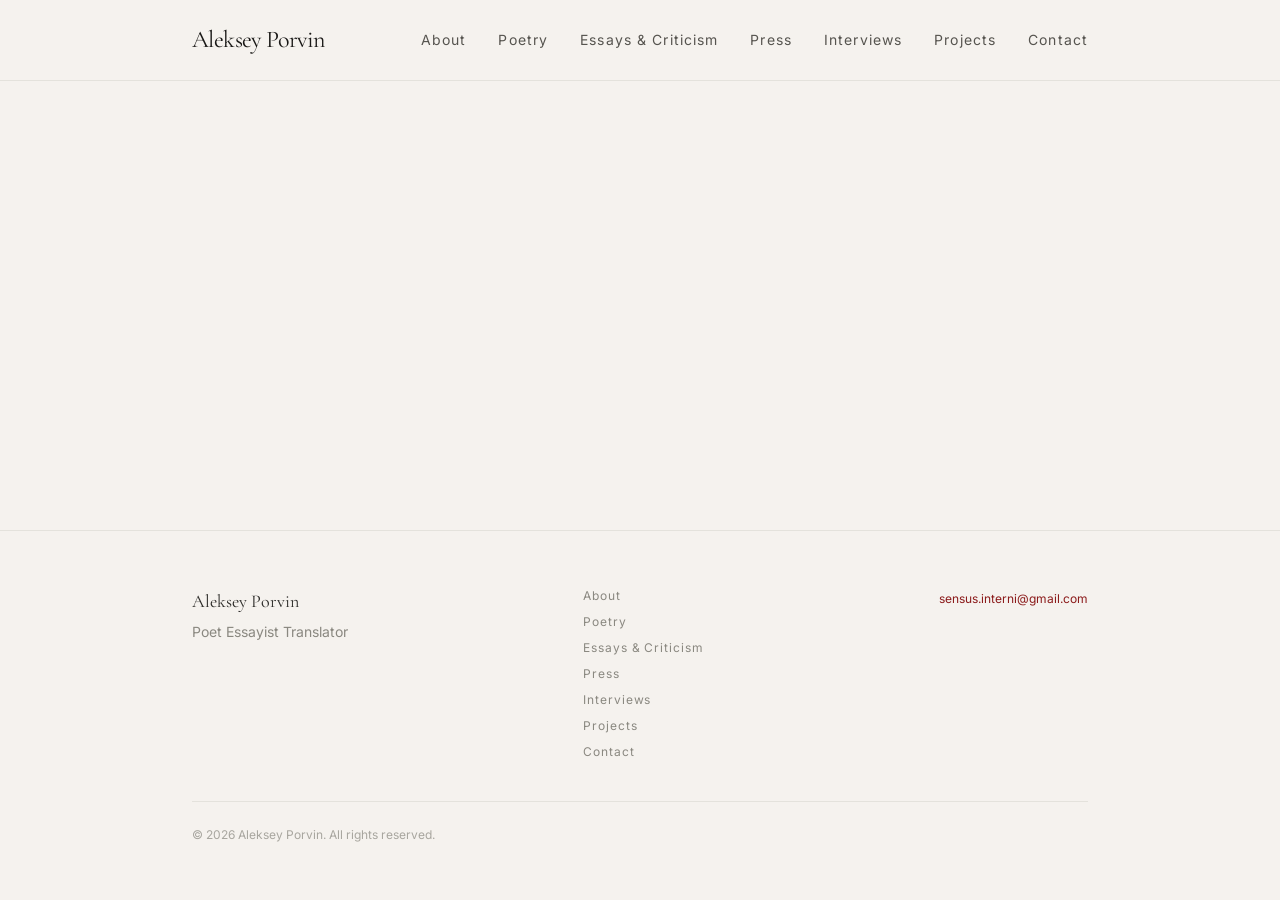
==== index.html @ f981fa95 "Restore Anna Glazova review on Press Co-authored-by: Cursor <cursoragent@cursor.com>" ====
<!doctype html>
<html lang="en">
  <head>
    <meta charset="UTF-8" />
    <link rel="icon" type="image/svg+xml" href="/vite.svg" />
    <meta name="viewport" content="width=device-width, initial-scale=1.0" />
    <title>Aleksey Porvin — Poet, Essayist &amp; Editor</title>
    <meta
      name="description"
      content="Aleksey Porvin is a Russian poet, essayist, literary critic, and translator. Editor-in-Chief of The Rang Yan Review."
    />
    <meta name="author" content="Aleksey Porvin" />
    <meta name="robots" content="index, follow" />
    <link rel="canonical" href="https://alekseyporvin.org/" />
    <meta property="og:title" content="Aleksey Porvin — Poet, Essayist &amp; Editor" />
    <meta
      property="og:description"
      content="Russian poet, essayist, literary critic, and translator. Editor-in-Chief of The Rang Yan Review."
    />
    <meta property="og:type" content="website" />
    <meta property="og:url" content="https://alekseyporvin.org/" />
    <meta property="og:site_name" content="Aleksey Porvin" />
    <meta property="og:locale" content="en_US" />
    <meta property="og:image" content="https://alekseyporvin.org/%D1%84%D0%BE%D1%82%D0%BE2.jpg" />
    <meta name="twitter:card" content="summary_large_image" />
    <meta name="twitter:title" content="Aleksey Porvin — Poet, Essayist &amp; Editor" />
    <meta
      name="twitter:description"
      content="Russian poet, essayist, literary critic, and translator. Editor-in-Chief of The Rang Yan Review."
    />
    <meta name="twitter:image" content="https://alekseyporvin.org/%D1%84%D0%BE%D1%82%D0%BE2.jpg" />
    <link rel="preconnect" href="https://fonts.googleapis.com" />
    <link rel="preconnect" href="https://fonts.gstatic.com" crossorigin />
    <link href="https://fonts.googleapis.com/css2?family=Cormorant+Garamond:ital,wght@0,300;0,400;0,500;0,600;1,300;1,400;1,500&family=Inter:wght@300;400;500&family=Merriweather:ital,wght@0,300;0,400;1,300;1,400&family=Playfair+Display:ital,wght@0,400;0,500;0,600;0,700;1,400;1,500&display=swap" rel="stylesheet" />
    <script type="module" crossorigin src="/assets/index-B0nx2NtT.js"></script>
    <link rel="stylesheet" crossorigin href="/assets/index-C2GXWR2J.css">
  </head>
  <body>
    <div id="root"></div>
  </body>
</html>
---- assets/index-C2GXWR2J.css ----
*,:before,:after{--tw-border-spacing-x: 0;--tw-border-spacing-y: 0;--tw-translate-x: 0;--tw-translate-y: 0;--tw-rotate: 0;--tw-skew-x: 0;--tw-skew-y: 0;--tw-scale-x: 1;--tw-scale-y: 1;--tw-pan-x: ;--tw-pan-y: ;--tw-pinch-zoom: ;--tw-scroll-snap-strictness: proximity;--tw-gradient-from-position: ;--tw-gradient-via-position: ;--tw-gradient-to-position: ;--tw-ordinal: ;--tw-slashed-zero: ;--tw-numeric-figure: ;--tw-numeric-spacing: ;--tw-numeric-fraction: ;--tw-ring-inset: ;--tw-ring-offset-width: 0px;--tw-ring-offset-color: #fff;--tw-ring-color: rgb(59 130 246 / .5);--tw-ring-offset-shadow: 0 0 #0000;--tw-ring-shadow: 0 0 #0000;--tw-shadow: 0 0 #0000;--tw-shadow-colored: 0 0 #0000;--tw-blur: ;--tw-brightness: ;--tw-contrast: ;--tw-grayscale: ;--tw-hue-rotate: ;--tw-invert: ;--tw-saturate: ;--tw-sepia: ;--tw-drop-shadow: ;--tw-backdrop-blur: ;--tw-backdrop-brightness: ;--tw-backdrop-contrast: ;--tw-backdrop-grayscale: ;--tw-backdrop-hue-rotate: ;--tw-backdrop-invert: ;--tw-backdrop-opacity: ;--tw-backdrop-saturate: ;--tw-backdrop-sepia: ;--tw-contain-size: ;--tw-contain-layout: ;--tw-contain-paint: ;--tw-contain-style: }::backdrop{--tw-border-spacing-x: 0;--tw-border-spacing-y: 0;--tw-translate-x: 0;--tw-translate-y: 0;--tw-rotate: 0;--tw-skew-x: 0;--tw-skew-y: 0;--tw-scale-x: 1;--tw-scale-y: 1;--tw-pan-x: ;--tw-pan-y: ;--tw-pinch-zoom: ;--tw-scroll-snap-strictness: proximity;--tw-gradient-from-position: ;--tw-gradient-via-position: ;--tw-gradient-to-position: ;--tw-ordinal: ;--tw-slashed-zero: ;--tw-numeric-figure: ;--tw-numeric-spacing: ;--tw-numeric-fraction: ;--tw-ring-inset: ;--tw-ring-offset-width: 0px;--tw-ring-offset-color: #fff;--tw-ring-color: rgb(59 130 246 / .5);--tw-ring-offset-shadow: 0 0 #0000;--tw-ring-shadow: 0 0 #0000;--tw-shadow: 0 0 #0000;--tw-shadow-colored: 0 0 #0000;--tw-blur: ;--tw-brightness: ;--tw-contrast: ;--tw-grayscale: ;--tw-hue-rotate: ;--tw-invert: ;--tw-saturate: ;--tw-sepia: ;--tw-drop-shadow: ;--tw-backdrop-blur: ;--tw-backdrop-brightness: ;--tw-backdrop-contrast: ;--tw-backdrop-grayscale: ;--tw-backdrop-hue-rotate: ;--tw-backdrop-invert: ;--tw-backdrop-opacity: ;--tw-backdrop-saturate: ;--tw-backdrop-sepia: ;--tw-contain-size: ;--tw-contain-layout: ;--tw-contain-paint: ;--tw-contain-style: }*,:before,:after{box-sizing:border-box;border-width:0;border-style:solid;border-color:#e5e7eb}:before,:after{--tw-content: ""}html,:host{line-height:1.5;-webkit-text-size-adjust:100%;-moz-tab-size:4;-o-tab-size:4;tab-size:4;font-family:Inter,system-ui,sans-serif;font-feature-settings:normal;font-variation-settings:normal;-webkit-tap-highlight-color:transparent}body{margin:0;line-height:inherit}hr{height:0;color:inherit;border-top-width:1px}abbr:where([title]){-webkit-text-decoration:underline dotted;text-decoration:underline dotted}h1,h2,h3,h4,h5,h6{font-size:inherit;font-weight:inherit}a{color:inherit;text-decoration:inherit}b,strong{font-weight:bolder}code,kbd,samp,pre{font-family:ui-monospace,SFMono-Regular,Menlo,Monaco,Consolas,Liberation Mono,Courier New,monospace;font-feature-settings:normal;font-variation-settings:normal;font-size:1em}small{font-size:80%}sub,sup{font-size:75%;line-height:0;position:relative;vertical-align:baseline}sub{bottom:-.25em}sup{top:-.5em}table{text-indent:0;border-color:inherit;border-collapse:collapse}button,input,optgroup,select,textarea{font-family:inherit;font-feature-settings:inherit;font-variation-settings:inherit;font-size:100%;font-weight:inherit;line-height:inherit;letter-spacing:inherit;color:inherit;margin:0;padding:0}button,select{text-transform:none}button,input:where([type=button]),input:where([type=reset]),input:where([type=submit]){-webkit-appearance:button;background-color:transparent;background-image:none}:-moz-focusring{outline:auto}:-moz-ui-invalid{box-shadow:none}progress{vertical-align:baseline}::-webkit-inner-spin-button,::-webkit-outer-spin-button{height:auto}[type=search]{-webkit-appearance:textfield;outline-offset:-2px}::-webkit-search-decoration{-webkit-appearance:none}::-webkit-file-upload-button{-webkit-appearance:button;font:inherit}summary{display:list-item}blockquote,dl,dd,h1,h2,h3,h4,h5,h6,hr,figure,p,pre{margin:0}fieldset{margin:0;padding:0}legend{padding:0}ol,ul,menu{list-style:none;margin:0;padding:0}dialog{padding:0}textarea{resize:vertical}input::-moz-placeholder,textarea::-moz-placeholder{opacity:1;color:#9ca3af}input::placeholder,textarea::placeholder{opacity:1;color:#9ca3af}button,[role=button]{cursor:pointer}:disabled{cursor:default}img,svg,video,canvas,audio,iframe,embed,object{display:block;vertical-align:middle}img,video{max-width:100%;height:auto}[hidden]:where(:not([hidden=until-found])){display:none}html{scroll-behavior:smooth}body{--tw-bg-opacity: 1;background-color:rgb(245 242 238 / var(--tw-bg-opacity, 1));font-family:Inter,system-ui,sans-serif;--tw-text-opacity: 1;color:rgb(26 25 23 / var(--tw-text-opacity, 1));-webkit-font-smoothing:antialiased;-moz-osx-font-smoothing:grayscale}h1,h2,h3,h4{font-family:Cormorant Garamond,Georgia,serif}.page-container{margin-left:auto;margin-right:auto;max-width:64rem;padding-left:1.5rem;padding-right:1.5rem}@media (min-width: 768px){.page-container{padding-left:3rem;padding-right:3rem}}@media (min-width: 1024px){.page-container{padding-left:4rem;padding-right:4rem}}.prose-body{font-family:Cormorant Garamond,Georgia,serif;font-size:1.125rem;line-height:1.625;--tw-text-opacity: 1;color:rgb(44 43 40 / var(--tw-text-opacity, 1))}.section-label{font-family:Inter,system-ui,sans-serif;font-size:.75rem;line-height:1.5;font-weight:500;text-transform:uppercase;letter-spacing:.15em;--tw-text-opacity: 1;color:rgb(138 136 128 / var(--tw-text-opacity, 1))}.poem-text{font-family:Cormorant Garamond,Georgia,serif;font-size:1.25rem;--tw-text-opacity: 1;color:rgb(26 25 23 / var(--tw-text-opacity, 1));line-height:1.9;white-space:pre-wrap}.poem-translation{font-family:Cormorant Garamond,Georgia,serif;font-size:1.125rem;font-style:italic;--tw-text-opacity: 1;color:rgb(86 84 79 / var(--tw-text-opacity, 1));line-height:1.9;white-space:pre-wrap}.link-accent{--tw-text-opacity: 1;color:rgb(139 26 26 / var(--tw-text-opacity, 1));transition-property:color,background-color,border-color,text-decoration-color,fill,stroke;transition-timing-function:cubic-bezier(.4,0,.2,1);transition-duration:.2s}.link-accent:hover{--tw-text-opacity: 1;color:rgb(165 32 32 / var(--tw-text-opacity, 1))}.nav-link{font-family:Inter,system-ui,sans-serif;font-size:.875rem;line-height:1.6;letter-spacing:.08em;--tw-text-opacity: 1;color:rgb(86 84 79 / var(--tw-text-opacity, 1));transition-property:color,background-color,border-color,text-decoration-color,fill,stroke;transition-timing-function:cubic-bezier(.4,0,.2,1);transition-duration:.2s}.nav-link:hover{--tw-text-opacity: 1;color:rgb(26 25 23 / var(--tw-text-opacity, 1))}.divider{border-top-width:1px;--tw-border-opacity: 1;border-color:rgb(228 226 220 / var(--tw-border-opacity, 1))}.home-hero{position:relative;overflow:hidden}.home-hero-inner{margin-left:auto;margin-right:auto;max-width:80rem;padding:4rem 1.5rem}@media (min-width: 768px){.home-hero-inner{padding:6rem 3rem}}@media (min-width: 1024px){.home-hero-inner{padding:7rem 4rem}}.home-hero-grid{display:grid;grid-template-columns:repeat(1,minmax(0,1fr));align-items:center;gap:3rem}@media (min-width: 1024px){.home-hero-grid{grid-template-columns:repeat(2,minmax(0,1fr));gap:4rem}}@media (min-width: 1280px){.home-hero-grid{gap:5rem}}.home-photo-frame{position:relative}.home-photo-frame{animation:fade-up .9s ease-out both}.home-photo-frame:before{content:"";pointer-events:none;position:absolute;top:-.75rem;right:-.75rem;bottom:-.75rem;left:-.75rem;border-radius:.125rem;border-width:1px;border-color:#b45f4b33}@media (min-width: 768px){.home-photo-frame:before{top:-1rem;right:-1rem;bottom:-1rem;left:-1rem}}.home-photo{aspect-ratio:4/5;width:100%;border-radius:.125rem;-o-object-fit:cover;object-fit:cover;--tw-shadow: 0 25px 50px -12px rgb(0 0 0 / .25);--tw-shadow-colored: 0 25px 50px -12px var(--tw-shadow-color);box-shadow:var(--tw-ring-offset-shadow, 0 0 #0000),var(--tw-ring-shadow, 0 0 #0000),var(--tw-shadow);filter:grayscale(85%) sepia(18%) contrast(1.05);box-shadow:0 28px 60px #1a191724}.home-intro{animation:fade-up .9s ease-out both;animation-delay:.15s}.home-name{margin-bottom:1rem;font-family:Playfair Display,Georgia,serif;font-size:3rem;font-weight:500;line-height:1.05;letter-spacing:-.025em;--tw-text-opacity: 1;color:rgb(26 25 23 / var(--tw-text-opacity, 1))}@media (min-width: 768px){.home-name{font-size:3.75rem;line-height:1.05}}@media (min-width: 1024px){.home-name{font-size:4.5rem;line-height:1}}.home-bio p{margin-bottom:1.75rem;font-family:Merriweather,Georgia,serif;font-size:1rem;line-height:1.85;--tw-text-opacity: 1;color:rgb(62 61 57 / var(--tw-text-opacity, 1))}.home-bio p:last-child{margin-bottom:0}@media (min-width: 768px){.home-bio p{font-size:1.125rem;line-height:1.65}}.home-cta{margin-bottom:3rem;display:flex;flex-wrap:wrap;gap:1rem}.home-cta-primary{display:inline-flex;align-items:center;gap:.5rem;--tw-bg-opacity: 1;background-color:rgb(180 95 75 / var(--tw-bg-opacity, 1));padding:.75rem 1.5rem;font-family:Inter,system-ui,sans-serif;font-size:.75rem;line-height:1.5;text-transform:uppercase;letter-spacing:.15em;--tw-text-opacity: 1;color:rgb(255 255 255 / var(--tw-text-opacity, 1));transition-property:color,background-color,border-color,text-decoration-color,fill,stroke;transition-timing-function:cubic-bezier(.4,0,.2,1);transition-duration:.3s}.home-cta-primary:hover{--tw-bg-opacity: 1;background-color:rgb(154 79 61 / var(--tw-bg-opacity, 1))}.home-cta-secondary{display:inline-flex;align-items:center;gap:.5rem;border-width:1px;--tw-border-opacity: 1;border-color:rgb(168 166 159 / var(--tw-border-opacity, 1));padding:.75rem 1.5rem;font-family:Inter,system-ui,sans-serif;font-size:.75rem;line-height:1.5;text-transform:uppercase;letter-spacing:.15em;--tw-text-opacity: 1;color:rgb(44 43 40 / var(--tw-text-opacity, 1));transition-property:color,background-color,border-color,text-decoration-color,fill,stroke;transition-timing-function:cubic-bezier(.4,0,.2,1);transition-duration:.3s}.home-cta-secondary:hover{--tw-border-opacity: 1;border-color:rgb(180 95 75 / var(--tw-border-opacity, 1));--tw-text-opacity: 1;color:rgb(180 95 75 / var(--tw-text-opacity, 1))}.home-quote-section{border-top-width:1px;border-bottom-width:1px;--tw-border-opacity: 1;border-color:rgb(228 226 220 / var(--tw-border-opacity, 1));background-color:#ffffff80;padding-top:4rem;padding-bottom:4rem}@media (min-width: 768px){.home-quote-section{padding-top:6rem;padding-bottom:6rem}}.home-quote{font-family:Playfair Display,Georgia,serif;font-size:1.5rem;font-weight:400;font-style:italic;line-height:1.625;--tw-text-opacity: 1;color:rgb(44 43 40 / var(--tw-text-opacity, 1))}@media (min-width: 768px){.home-quote{font-size:1.875rem;line-height:1.3}}@media (min-width: 1024px){.home-quote{font-size:2.25rem;line-height:1.2}}.home-explore-card{display:flex;flex-direction:column;justify-content:space-between;border-width:1px;--tw-border-opacity: 1;border-color:rgb(228 226 220 / var(--tw-border-opacity, 1));--tw-bg-opacity: 1;background-color:rgb(255 255 255 / var(--tw-bg-opacity, 1));padding:2rem;transition-property:all;transition-timing-function:cubic-bezier(.4,0,.2,1);transition-duration:.3s}.home-explore-card:hover{border-color:#b45f4b66;--tw-shadow: 0 10px 15px -3px rgb(0 0 0 / .1), 0 4px 6px -4px rgb(0 0 0 / .1);--tw-shadow-colored: 0 10px 15px -3px var(--tw-shadow-color), 0 4px 6px -4px var(--tw-shadow-color);box-shadow:var(--tw-ring-offset-shadow, 0 0 #0000),var(--tw-ring-shadow, 0 0 #0000),var(--tw-shadow)}@media (min-width: 768px){.home-explore-card{padding:2.5rem}}.visible{visibility:visible}.invisible{visibility:hidden}.collapse{visibility:collapse}.fixed{position:fixed}.absolute{position:absolute}.relative{position:relative}.inset-0{top:0;right:0;bottom:0;left:0}.right-4{right:1rem}.top-4{top:1rem}.z-10{z-index:10}.z-50{z-index:50}.order-1{order:1}.order-2{order:2}.mx-auto{margin-left:auto;margin-right:auto}.my-8{margin-top:2rem;margin-bottom:2rem}.-mb-px{margin-bottom:-1px}.mb-1{margin-bottom:.25rem}.mb-10{margin-bottom:2.5rem}.mb-12{margin-bottom:3rem}.mb-14{margin-bottom:3.5rem}.mb-16{margin-bottom:4rem}.mb-2{margin-bottom:.5rem}.mb-20{margin-bottom:5rem}.mb-3{margin-bottom:.75rem}.mb-4{margin-bottom:1rem}.mb-5{margin-bottom:1.25rem}.mb-6{margin-bottom:1.5rem}.mb-8{margin-bottom:2rem}.mt-0\.5{margin-top:.125rem}.mt-1{margin-top:.25rem}.mt-10{margin-top:2.5rem}.mt-12{margin-top:3rem}.mt-16{margin-top:4rem}.mt-24{margin-top:6rem}.mt-3{margin-top:.75rem}.mt-4{margin-top:1rem}.mt-5{margin-top:1.25rem}.mt-6{margin-top:1.5rem}.mt-8{margin-top:2rem}.block{display:block}.inline-block{display:inline-block}.flex{display:flex}.inline-flex{display:inline-flex}.grid{display:grid}.hidden{display:none}.h-16{height:4rem}.h-44{height:11rem}.h-auto{height:auto}.max-h-\[calc\(100vh-4rem\)\]{max-height:calc(100vh - 4rem)}.min-h-screen{min-height:100vh}.w-32{width:8rem}.w-64{width:16rem}.w-full{width:100%}.max-w-2xl{max-width:42rem}.max-w-3xl{max-width:48rem}.max-w-4xl{max-width:56rem}.max-w-5xl{max-width:64rem}.max-w-prose{max-width:65ch}.flex-1{flex:1 1 0%}.flex-shrink-0{flex-shrink:0}.grow{flex-grow:1}.rotate-180{--tw-rotate: 180deg;transform:translate(var(--tw-translate-x),var(--tw-translate-y)) rotate(var(--tw-rotate)) skew(var(--tw-skew-x)) skewY(var(--tw-skew-y)) scaleX(var(--tw-scale-x)) scaleY(var(--tw-scale-y))}.transform{transform:translate(var(--tw-translate-x),var(--tw-translate-y)) rotate(var(--tw-rotate)) skew(var(--tw-skew-x)) skewY(var(--tw-skew-y)) scaleX(var(--tw-scale-x)) scaleY(var(--tw-scale-y))}@keyframes fade-in{0%{opacity:0}to{opacity:1}}.animate-fade-in{animation:fade-in 1.1s ease-out both}@keyframes fade-up{0%{opacity:0;transform:translateY(18px)}to{opacity:1;transform:translateY(0)}}.animate-fade-up{animation:fade-up .9s ease-out both}.resize-none{resize:none}.grid-cols-1{grid-template-columns:repeat(1,minmax(0,1fr))}.flex-col{flex-direction:column}.flex-wrap{flex-wrap:wrap}.items-start{align-items:flex-start}.items-end{align-items:flex-end}.items-center{align-items:center}.items-baseline{align-items:baseline}.justify-between{justify-content:space-between}.gap-1\.5{gap:.375rem}.gap-12{gap:3rem}.gap-16{gap:4rem}.gap-2{gap:.5rem}.gap-3{gap:.75rem}.gap-4{gap:1rem}.gap-6{gap:1.5rem}.gap-8{gap:2rem}.gap-px{gap:1px}.gap-x-10{-moz-column-gap:2.5rem;column-gap:2.5rem}.gap-x-4{-moz-column-gap:1rem;column-gap:1rem}.gap-x-6{-moz-column-gap:1.5rem;column-gap:1.5rem}.gap-y-1{row-gap:.25rem}.gap-y-3{row-gap:.75rem}.space-y-1>:not([hidden])~:not([hidden]){--tw-space-y-reverse: 0;margin-top:calc(.25rem * calc(1 - var(--tw-space-y-reverse)));margin-bottom:calc(.25rem * var(--tw-space-y-reverse))}.space-y-12>:not([hidden])~:not([hidden]){--tw-space-y-reverse: 0;margin-top:calc(3rem * calc(1 - var(--tw-space-y-reverse)));margin-bottom:calc(3rem * var(--tw-space-y-reverse))}.space-y-2>:not([hidden])~:not([hidden]){--tw-space-y-reverse: 0;margin-top:calc(.5rem * calc(1 - var(--tw-space-y-reverse)));margin-bottom:calc(.5rem * var(--tw-space-y-reverse))}.space-y-4>:not([hidden])~:not([hidden]){--tw-space-y-reverse: 0;margin-top:calc(1rem * calc(1 - var(--tw-space-y-reverse)));margin-bottom:calc(1rem * var(--tw-space-y-reverse))}.space-y-5>:not([hidden])~:not([hidden]){--tw-space-y-reverse: 0;margin-top:calc(1.25rem * calc(1 - var(--tw-space-y-reverse)));margin-bottom:calc(1.25rem * var(--tw-space-y-reverse))}.space-y-6>:not([hidden])~:not([hidden]){--tw-space-y-reverse: 0;margin-top:calc(1.5rem * calc(1 - var(--tw-space-y-reverse)));margin-bottom:calc(1.5rem * var(--tw-space-y-reverse))}.space-y-8>:not([hidden])~:not([hidden]){--tw-space-y-reverse: 0;margin-top:calc(2rem * calc(1 - var(--tw-space-y-reverse)));margin-bottom:calc(2rem * var(--tw-space-y-reverse))}.overflow-hidden{overflow:hidden}.overflow-x-auto{overflow-x:auto}.overflow-y-auto{overflow-y:auto}.whitespace-nowrap{white-space:nowrap}.whitespace-pre-line{white-space:pre-line}.rounded-lg{border-radius:.5rem}.rounded-sm{border-radius:.125rem}.border{border-width:1px}.border-b{border-bottom-width:1px}.border-b-2{border-bottom-width:2px}.border-l{border-left-width:1px}.border-l-2{border-left-width:2px}.border-l-4{border-left-width:4px}.border-t{border-top-width:1px}.border-burgundy-700{--tw-border-opacity: 1;border-color:rgb(139 26 26 / var(--tw-border-opacity, 1))}.border-ink-100{--tw-border-opacity: 1;border-color:rgb(228 226 220 / var(--tw-border-opacity, 1))}.border-ink-200{--tw-border-opacity: 1;border-color:rgb(200 198 191 / var(--tw-border-opacity, 1))}.border-ink-700{--tw-border-opacity: 1;border-color:rgb(62 61 57 / var(--tw-border-opacity, 1))}.border-terracotta{--tw-border-opacity: 1;border-color:rgb(180 95 75 / var(--tw-border-opacity, 1))}.bg-black\/25{background-color:#00000040}.bg-ink-100{--tw-bg-opacity: 1;background-color:rgb(228 226 220 / var(--tw-bg-opacity, 1))}.bg-ink-900{--tw-bg-opacity: 1;background-color:rgb(26 25 23 / var(--tw-bg-opacity, 1))}.bg-ivory{--tw-bg-opacity: 1;background-color:rgb(245 242 238 / var(--tw-bg-opacity, 1))}.bg-parchment-200{--tw-bg-opacity: 1;background-color:rgb(242 234 216 / var(--tw-bg-opacity, 1))}.bg-parchment-300{--tw-bg-opacity: 1;background-color:rgb(232 222 200 / var(--tw-bg-opacity, 1))}.bg-parchment-50{--tw-bg-opacity: 1;background-color:rgb(253 250 245 / var(--tw-bg-opacity, 1))}.bg-white\/50{background-color:#ffffff80}.bg-white\/90{background-color:#ffffffe6}.bg-white\/95{background-color:#fffffff2}.object-contain{-o-object-fit:contain;object-fit:contain}.p-2{padding:.5rem}.p-3{padding:.75rem}.p-6{padding:1.5rem}.p-7{padding:1.75rem}.p-8{padding:2rem}.px-2{padding-left:.5rem;padding-right:.5rem}.px-4{padding-left:1rem;padding-right:1rem}.px-6{padding-left:1.5rem;padding-right:1.5rem}.py-0\.5{padding-top:.125rem;padding-bottom:.125rem}.py-10{padding-top:2.5rem;padding-bottom:2.5rem}.py-16{padding-top:4rem;padding-bottom:4rem}.py-2\.5{padding-top:.625rem;padding-bottom:.625rem}.py-3{padding-top:.75rem;padding-bottom:.75rem}.py-4{padding-top:1rem;padding-bottom:1rem}.py-6{padding-top:1.5rem;padding-bottom:1.5rem}.py-8{padding-top:2rem;padding-bottom:2rem}.pb-12{padding-bottom:3rem}.pb-20{padding-bottom:5rem}.pb-4{padding-bottom:1rem}.pl-4{padding-left:1rem}.pl-5{padding-left:1.25rem}.pl-8{padding-left:2rem}.pt-10{padding-top:2.5rem}.pt-4{padding-top:1rem}.pt-6{padding-top:1.5rem}.pt-8{padding-top:2rem}.text-center{text-align:center}.text-right{text-align:right}.font-bio{font-family:Merriweather,Georgia,serif}.font-display{font-family:Playfair Display,Georgia,serif}.font-sans{font-family:Inter,system-ui,sans-serif}.font-serif{font-family:Cormorant Garamond,Georgia,serif}.text-2xl{font-size:1.5rem;line-height:1.4}.text-3xl{font-size:1.875rem;line-height:1.3}.text-4xl{font-size:2.25rem;line-height:1.2}.text-base{font-size:1rem;line-height:1.7}.text-lg{font-size:1.125rem;line-height:1.65}.text-sm{font-size:.875rem;line-height:1.6}.text-xl{font-size:1.25rem;line-height:1.6}.text-xs{font-size:.75rem;line-height:1.5}.font-light{font-weight:300}.font-medium{font-weight:500}.uppercase{text-transform:uppercase}.italic{font-style:italic}.not-italic{font-style:normal}.leading-7{line-height:1.75rem}.leading-9{line-height:2.25rem}.leading-relaxed{line-height:1.625}.leading-snug{line-height:1.375}.leading-tight{line-height:1.25}.tracking-\[0\.18em\]{letter-spacing:.18em}.tracking-\[0\.22em\]{letter-spacing:.22em}.tracking-\[0\.24em\]{letter-spacing:.24em}.tracking-\[0\.3em\]{letter-spacing:.3em}.tracking-tight{letter-spacing:-.025em}.tracking-wide{letter-spacing:.025em}.tracking-wider{letter-spacing:.08em}.tracking-widest{letter-spacing:.15em}.text-burgundy-700{--tw-text-opacity: 1;color:rgb(139 26 26 / var(--tw-text-opacity, 1))}.text-ink-300{--tw-text-opacity: 1;color:rgb(168 166 159 / var(--tw-text-opacity, 1))}.text-ink-400{--tw-text-opacity: 1;color:rgb(138 136 128 / var(--tw-text-opacity, 1))}.text-ink-500{--tw-text-opacity: 1;color:rgb(110 108 102 / var(--tw-text-opacity, 1))}.text-ink-600{--tw-text-opacity: 1;color:rgb(86 84 79 / var(--tw-text-opacity, 1))}.text-ink-700{--tw-text-opacity: 1;color:rgb(62 61 57 / var(--tw-text-opacity, 1))}.text-ink-800{--tw-text-opacity: 1;color:rgb(44 43 40 / var(--tw-text-opacity, 1))}.text-ink-900{--tw-text-opacity: 1;color:rgb(26 25 23 / var(--tw-text-opacity, 1))}.text-parchment-100{--tw-text-opacity: 1;color:rgb(248 243 234 / var(--tw-text-opacity, 1))}.text-terracotta{--tw-text-opacity: 1;color:rgb(180 95 75 / var(--tw-text-opacity, 1))}.placeholder-ink-300::-moz-placeholder{--tw-placeholder-opacity: 1;color:rgb(168 166 159 / var(--tw-placeholder-opacity, 1))}.placeholder-ink-300::placeholder{--tw-placeholder-opacity: 1;color:rgb(168 166 159 / var(--tw-placeholder-opacity, 1))}.shadow{--tw-shadow: 0 1px 3px 0 rgb(0 0 0 / .1), 0 1px 2px -1px rgb(0 0 0 / .1);--tw-shadow-colored: 0 1px 3px 0 var(--tw-shadow-color), 0 1px 2px -1px var(--tw-shadow-color);box-shadow:var(--tw-ring-offset-shadow, 0 0 #0000),var(--tw-ring-shadow, 0 0 #0000),var(--tw-shadow)}.shadow-2xl{--tw-shadow: 0 25px 50px -12px rgb(0 0 0 / .25);--tw-shadow-colored: 0 25px 50px -12px var(--tw-shadow-color);box-shadow:var(--tw-ring-offset-shadow, 0 0 #0000),var(--tw-ring-shadow, 0 0 #0000),var(--tw-shadow)}.shadow-md{--tw-shadow: 0 4px 6px -1px rgb(0 0 0 / .1), 0 2px 4px -2px rgb(0 0 0 / .1);--tw-shadow-colored: 0 4px 6px -1px var(--tw-shadow-color), 0 2px 4px -2px var(--tw-shadow-color);box-shadow:var(--tw-ring-offset-shadow, 0 0 #0000),var(--tw-ring-shadow, 0 0 #0000),var(--tw-shadow)}.shadow-sm{--tw-shadow: 0 1px 2px 0 rgb(0 0 0 / .05);--tw-shadow-colored: 0 1px 2px 0 var(--tw-shadow-color);box-shadow:var(--tw-ring-offset-shadow, 0 0 #0000),var(--tw-ring-shadow, 0 0 #0000),var(--tw-shadow)}.outline{outline-style:solid}.ring-1{--tw-ring-offset-shadow: var(--tw-ring-inset) 0 0 0 var(--tw-ring-offset-width) var(--tw-ring-offset-color);--tw-ring-shadow: var(--tw-ring-inset) 0 0 0 calc(1px + var(--tw-ring-offset-width)) var(--tw-ring-color);box-shadow:var(--tw-ring-offset-shadow),var(--tw-ring-shadow),var(--tw-shadow, 0 0 #0000)}.ring-ink-100{--tw-ring-opacity: 1;--tw-ring-color: rgb(228 226 220 / var(--tw-ring-opacity, 1))}.filter{filter:var(--tw-blur) var(--tw-brightness) var(--tw-contrast) var(--tw-grayscale) var(--tw-hue-rotate) var(--tw-invert) var(--tw-saturate) var(--tw-sepia) var(--tw-drop-shadow)}.backdrop-blur-sm{--tw-backdrop-blur: blur(4px);-webkit-backdrop-filter:var(--tw-backdrop-blur) var(--tw-backdrop-brightness) var(--tw-backdrop-contrast) var(--tw-backdrop-grayscale) var(--tw-backdrop-hue-rotate) var(--tw-backdrop-invert) var(--tw-backdrop-opacity) var(--tw-backdrop-saturate) var(--tw-backdrop-sepia);backdrop-filter:var(--tw-backdrop-blur) var(--tw-backdrop-brightness) var(--tw-backdrop-contrast) var(--tw-backdrop-grayscale) var(--tw-backdrop-hue-rotate) var(--tw-backdrop-invert) var(--tw-backdrop-opacity) var(--tw-backdrop-saturate) var(--tw-backdrop-sepia)}.transition{transition-property:color,background-color,border-color,text-decoration-color,fill,stroke,opacity,box-shadow,transform,filter,-webkit-backdrop-filter;transition-property:color,background-color,border-color,text-decoration-color,fill,stroke,opacity,box-shadow,transform,filter,backdrop-filter;transition-property:color,background-color,border-color,text-decoration-color,fill,stroke,opacity,box-shadow,transform,filter,backdrop-filter,-webkit-backdrop-filter;transition-timing-function:cubic-bezier(.4,0,.2,1);transition-duration:.15s}.transition-all{transition-property:all;transition-timing-function:cubic-bezier(.4,0,.2,1);transition-duration:.15s}.transition-colors{transition-property:color,background-color,border-color,text-decoration-color,fill,stroke;transition-timing-function:cubic-bezier(.4,0,.2,1);transition-duration:.15s}.duration-200{transition-duration:.2s}.duration-300{transition-duration:.3s}a,button{transition-property:color,background-color,border-color,opacity;transition-duration:.2s;transition-timing-function:ease}::-moz-selection{background-color:#8b1a1a22;color:#1a1917}::selection{background-color:#8b1a1a22;color:#1a1917}::-webkit-scrollbar{width:6px}::-webkit-scrollbar-track{background:#f8f3ea}::-webkit-scrollbar-thumb{background:#c8c6bf;border-radius:3px}.last\:border-0:last-child{border-width:0px}.hover\:border-ink-200:hover{--tw-border-opacity: 1;border-color:rgb(200 198 191 / var(--tw-border-opacity, 1))}.hover\:bg-ink-800:hover{--tw-bg-opacity: 1;background-color:rgb(44 43 40 / var(--tw-bg-opacity, 1))}.hover\:bg-white:hover{--tw-bg-opacity: 1;background-color:rgb(255 255 255 / var(--tw-bg-opacity, 1))}.hover\:text-burgundy-600:hover{--tw-text-opacity: 1;color:rgb(165 32 32 / var(--tw-text-opacity, 1))}.hover\:text-burgundy-700:hover{--tw-text-opacity: 1;color:rgb(139 26 26 / var(--tw-text-opacity, 1))}.hover\:text-ink-700:hover{--tw-text-opacity: 1;color:rgb(62 61 57 / var(--tw-text-opacity, 1))}.hover\:text-ink-900:hover{--tw-text-opacity: 1;color:rgb(26 25 23 / var(--tw-text-opacity, 1))}.hover\:text-terracotta:hover{--tw-text-opacity: 1;color:rgb(180 95 75 / var(--tw-text-opacity, 1))}.focus\:border-ink-400:focus{--tw-border-opacity: 1;border-color:rgb(138 136 128 / var(--tw-border-opacity, 1))}.focus\:outline-none:focus{outline:2px solid transparent;outline-offset:2px}.group:hover .group-hover\:gap-3{gap:.75rem}@media (min-width: 640px){.sm\:grid-cols-2{grid-template-columns:repeat(2,minmax(0,1fr))}}@media (min-width: 768px){.md\:mb-0{margin-bottom:0}.md\:mb-16{margin-bottom:4rem}.md\:h-20{height:5rem}.md\:w-48{width:12rem}.md\:w-72{width:18rem}.md\:grid-cols-2{grid-template-columns:repeat(2,minmax(0,1fr))}.md\:grid-cols-3{grid-template-columns:repeat(3,minmax(0,1fr))}.md\:flex-row{flex-direction:row}.md\:items-start{align-items:flex-start}.md\:justify-between{justify-content:space-between}.md\:gap-16{gap:4rem}.md\:px-10{padding-left:2.5rem;padding-right:2.5rem}.md\:px-12{padding-left:3rem;padding-right:3rem}.md\:px-8{padding-left:2rem;padding-right:2rem}.md\:py-10{padding-top:2.5rem;padding-bottom:2.5rem}.md\:py-12{padding-top:3rem;padding-bottom:3rem}.md\:py-14{padding-top:3.5rem;padding-bottom:3.5rem}.md\:py-24{padding-top:6rem;padding-bottom:6rem}.md\:pl-10{padding-left:2.5rem}.md\:text-2xl{font-size:1.5rem;line-height:1.4}.md\:text-3xl{font-size:1.875rem;line-height:1.3}.md\:text-4xl{font-size:2.25rem;line-height:1.2}.md\:text-5xl{font-size:3rem;line-height:1.1}.md\:text-base{font-size:1rem;line-height:1.7}.md\:text-xl{font-size:1.25rem;line-height:1.6}}@media (min-width: 1024px){.lg\:order-none{order:0}.lg\:mx-0{margin-left:0;margin-right:0}.lg\:ml-auto{margin-left:auto}.lg\:flex{display:flex}.lg\:hidden{display:none}.lg\:grid-cols-2{grid-template-columns:repeat(2,minmax(0,1fr))}.lg\:grid-cols-4{grid-template-columns:repeat(4,minmax(0,1fr))}.lg\:gap-20{gap:5rem}.lg\:px-16{padding-left:4rem;padding-right:4rem}.lg\:py-14{padding-top:3.5rem;padding-bottom:3.5rem}}
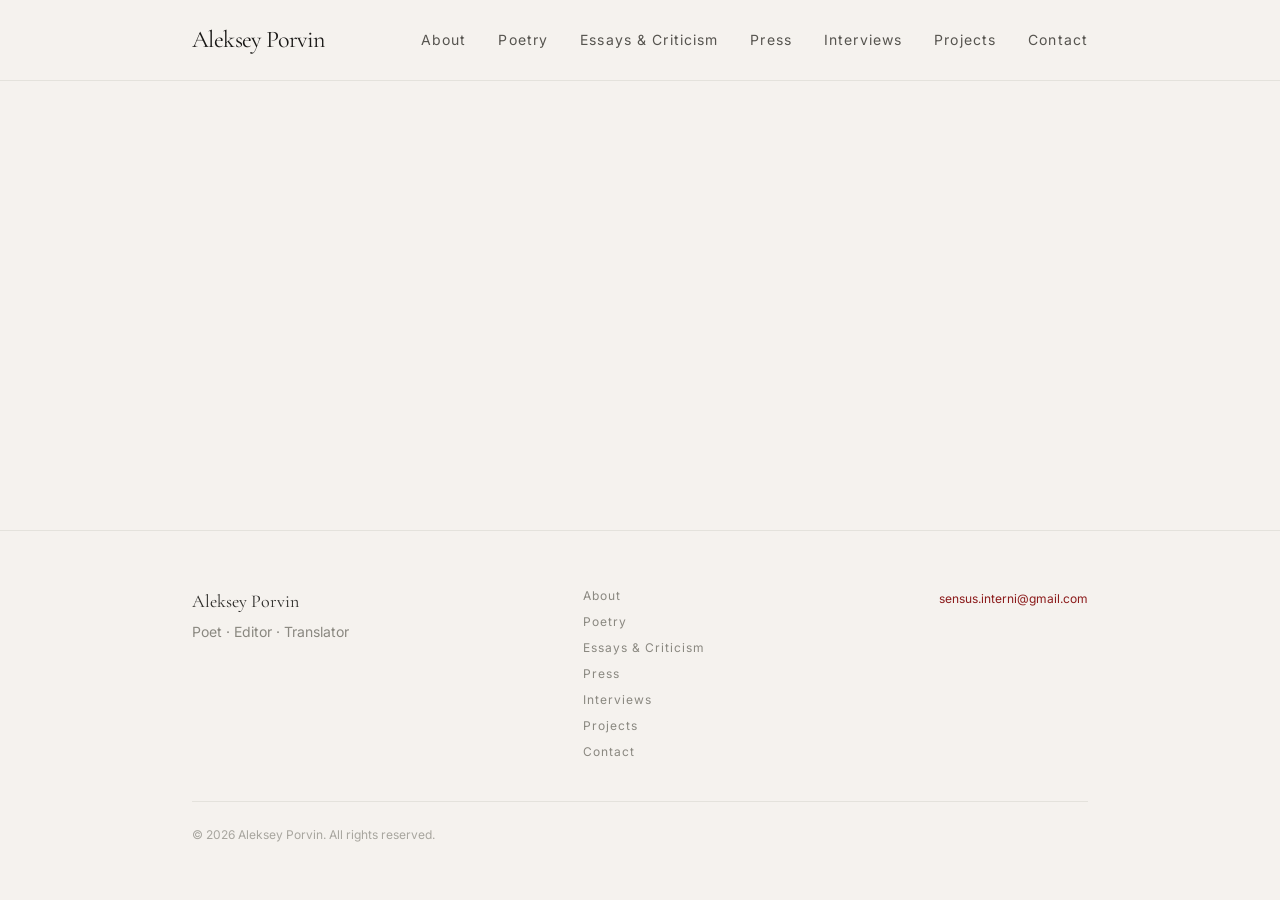
==== commit a1f283b0: "Deploy SEO Person markup and identity updates Co-authored-by: Cursor <cursoragent@cursor.com>" ====
--- a/index.html
+++ b/index.html
@@ -4,35 +4,38 @@
     <meta charset="UTF-8" />
     <link rel="icon" type="image/svg+xml" href="/vite.svg" />
     <meta name="viewport" content="width=device-width, initial-scale=1.0" />
-    <title>Aleksey Porvin — Poet, Essayist &amp; Editor</title>
+    <title>Aleksey Porvin — Poet, Editor &amp; Translator</title>
     <meta
       name="description"
-      content="Aleksey Porvin is a Russian poet, essayist, literary critic, and translator. Editor-in-Chief of The Rang Yan Review."
+      content="Aleksey Porvin is a Russian poet, editor, and translator. Editor in Chief of The Rang Yan Review. Official website."
     />
     <meta name="author" content="Aleksey Porvin" />
     <meta name="robots" content="index, follow" />
     <link rel="canonical" href="https://alekseyporvin.org/" />
-    <meta property="og:title" content="Aleksey Porvin — Poet, Essayist &amp; Editor" />
+    <meta property="og:title" content="Aleksey Porvin — Poet, Editor &amp; Translator" />
     <meta
       property="og:description"
-      content="Russian poet, essayist, literary critic, and translator. Editor-in-Chief of The Rang Yan Review."
+      content="Aleksey Porvin — poet, editor, and translator. Editor in Chief of The Rang Yan Review."
     />
-    <meta property="og:type" content="website" />
+    <meta property="og:type" content="profile" />
     <meta property="og:url" content="https://alekseyporvin.org/" />
     <meta property="og:site_name" content="Aleksey Porvin" />
     <meta property="og:locale" content="en_US" />
     <meta property="og:image" content="https://alekseyporvin.org/%D1%84%D0%BE%D1%82%D0%BE2.jpg" />
+    <meta property="og:image:alt" content="Aleksey Porvin, poet, editor, and translator" />
+    <meta property="profile:first_name" content="Aleksey" />
+    <meta property="profile:last_name" content="Porvin" />
     <meta name="twitter:card" content="summary_large_image" />
-    <meta name="twitter:title" content="Aleksey Porvin — Poet, Essayist &amp; Editor" />
+    <meta name="twitter:title" content="Aleksey Porvin — Poet, Editor &amp; Translator" />
     <meta
       name="twitter:description"
-      content="Russian poet, essayist, literary critic, and translator. Editor-in-Chief of The Rang Yan Review."
+      content="Aleksey Porvin — poet, editor, and translator. Editor in Chief of The Rang Yan Review."
     />
     <meta name="twitter:image" content="https://alekseyporvin.org/%D1%84%D0%BE%D1%82%D0%BE2.jpg" />
     <link rel="preconnect" href="https://fonts.googleapis.com" />
     <link rel="preconnect" href="https://fonts.gstatic.com" crossorigin />
     <link href="https://fonts.googleapis.com/css2?family=Cormorant+Garamond:ital,wght@0,300;0,400;0,500;0,600;1,300;1,400;1,500&family=Inter:wght@300;400;500&family=Merriweather:ital,wght@0,300;0,400;1,300;1,400&family=Playfair+Display:ital,wght@0,400;0,500;0,600;0,700;1,400;1,500&display=swap" rel="stylesheet" />
-    <script type="module" crossorigin src="/assets/index-B0nx2NtT.js"></script>
+    <script type="module" crossorigin src="/assets/index-D6TeG0Z5.js"></script>
     <link rel="stylesheet" crossorigin href="/assets/index-C2GXWR2J.css">
   </head>
   <body>
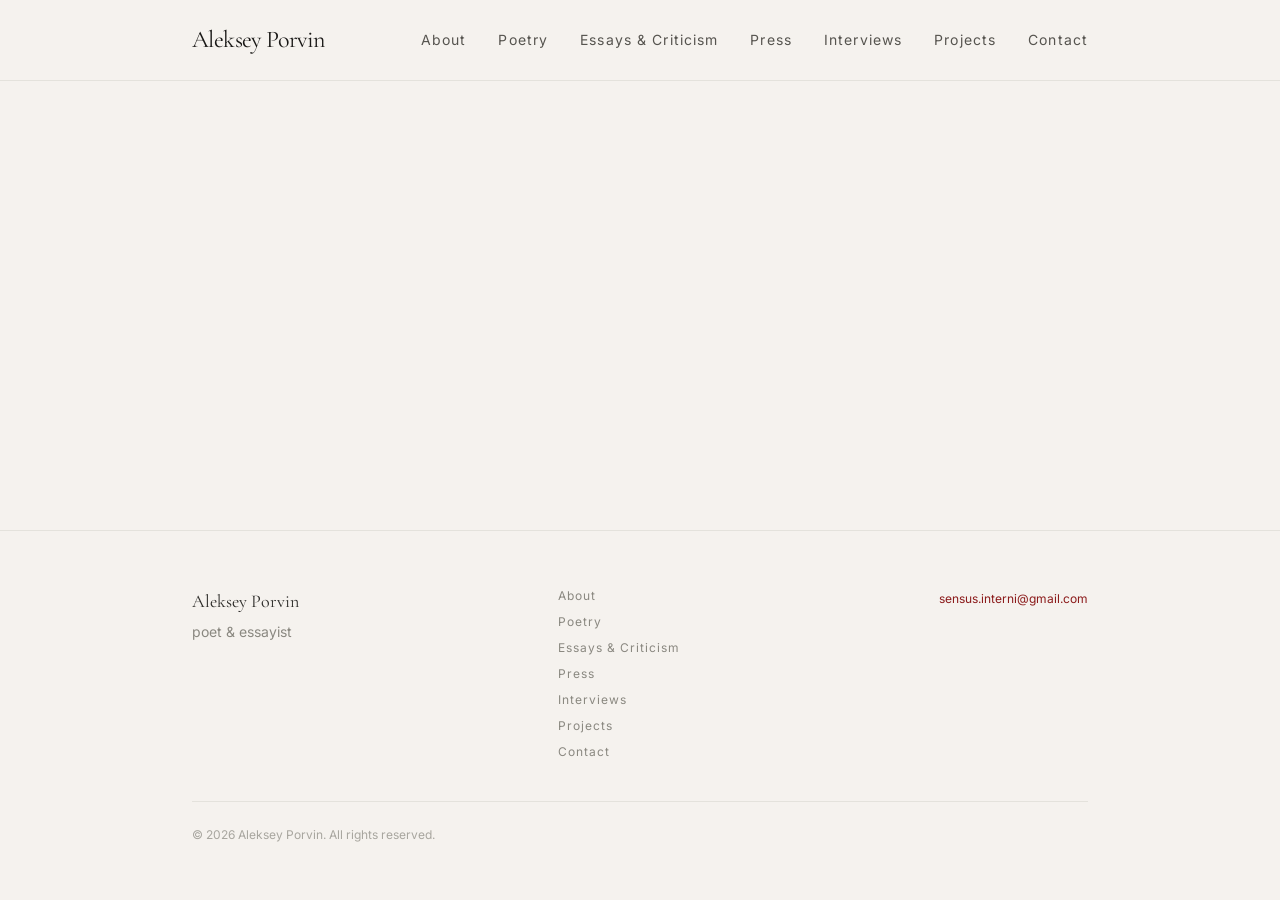
==== commit 15b4b99f: "Deploy poet and essayist branding with strengthened Person SEO. Co-authored-by: Cursor <cursoragent@" ====
--- a/index.html
+++ b/index.html
@@ -4,38 +4,97 @@
     <meta charset="UTF-8" />
     <link rel="icon" type="image/svg+xml" href="/vite.svg" />
     <meta name="viewport" content="width=device-width, initial-scale=1.0" />
-    <title>Aleksey Porvin — Poet, Editor &amp; Translator</title>
+    <title>Aleksey Porvin — Poet &amp; Essayist</title>
     <meta
       name="description"
-      content="Aleksey Porvin is a Russian poet, editor, and translator. Editor in Chief of The Rang Yan Review. Official website."
+      content="Aleksey Porvin is a Russian poet and essayist. Official website."
     />
     <meta name="author" content="Aleksey Porvin" />
     <meta name="robots" content="index, follow" />
     <link rel="canonical" href="https://alekseyporvin.org/" />
-    <meta property="og:title" content="Aleksey Porvin — Poet, Editor &amp; Translator" />
+    <meta property="og:title" content="Aleksey Porvin — Poet &amp; Essayist" />
     <meta
       property="og:description"
-      content="Aleksey Porvin — poet, editor, and translator. Editor in Chief of The Rang Yan Review."
+      content="Aleksey Porvin is a Russian poet and essayist. Official website."
     />
     <meta property="og:type" content="profile" />
     <meta property="og:url" content="https://alekseyporvin.org/" />
     <meta property="og:site_name" content="Aleksey Porvin" />
     <meta property="og:locale" content="en_US" />
     <meta property="og:image" content="https://alekseyporvin.org/%D1%84%D0%BE%D1%82%D0%BE2.jpg" />
-    <meta property="og:image:alt" content="Aleksey Porvin, poet, editor, and translator" />
+    <meta property="og:image:alt" content="Aleksey Porvin, poet and essayist" />
     <meta property="profile:first_name" content="Aleksey" />
     <meta property="profile:last_name" content="Porvin" />
     <meta name="twitter:card" content="summary_large_image" />
-    <meta name="twitter:title" content="Aleksey Porvin — Poet, Editor &amp; Translator" />
+    <meta name="twitter:title" content="Aleksey Porvin — Poet &amp; Essayist" />
     <meta
       name="twitter:description"
-      content="Aleksey Porvin — poet, editor, and translator. Editor in Chief of The Rang Yan Review."
+      content="Aleksey Porvin is a Russian poet and essayist. Official website."
     />
     <meta name="twitter:image" content="https://alekseyporvin.org/%D1%84%D0%BE%D1%82%D0%BE2.jpg" />
+    <script type="application/ld+json">
+      [
+        {
+          "@context": "https://schema.org",
+          "@type": "Person",
+          "@id": "https://alekseyporvin.org/#person",
+          "name": "Aleksey Porvin",
+          "url": "https://alekseyporvin.org/",
+          "email": "sensus.interni@gmail.com",
+          "image": "https://alekseyporvin.org/%D1%84%D0%BE%D1%82%D0%BE2.jpg",
+          "jobTitle": ["Poet", "Essayist"],
+          "description": "Aleksey Porvin is a Russian poet and essayist. Official website.",
+          "knowsAbout": [
+            "Poetry",
+            "Essay writing",
+            "Literary criticism",
+            "Contemporary Russian literature"
+          ],
+          "affiliation": {
+            "@type": "Organization",
+            "name": "The Rang Yan Review",
+            "url": "https://therangyanreview.org"
+          },
+          "worksFor": {
+            "@type": "Organization",
+            "name": "The Rang Yan Review",
+            "url": "https://therangyanreview.org"
+          },
+          "sameAs": [
+            "https://therangyanreview.org",
+            "https://mrp.org"
+          ]
+        },
+        {
+          "@context": "https://schema.org",
+          "@type": "WebSite",
+          "@id": "https://alekseyporvin.org/#website",
+          "name": "Aleksey Porvin — Official Website",
+          "url": "https://alekseyporvin.org/",
+          "description": "Aleksey Porvin is a Russian poet and essayist. Official website.",
+          "inLanguage": "en",
+          "publisher": { "@id": "https://alekseyporvin.org/#person" },
+          "author": { "@id": "https://alekseyporvin.org/#person" },
+          "about": { "@id": "https://alekseyporvin.org/#person" }
+        },
+        {
+          "@context": "https://schema.org",
+          "@type": "WebPage",
+          "@id": "https://alekseyporvin.org/#webpage",
+          "url": "https://alekseyporvin.org/",
+          "name": "Aleksey Porvin — Poet & Essayist",
+          "description": "Aleksey Porvin is a Russian poet and essayist. Official website.",
+          "isPartOf": { "@id": "https://alekseyporvin.org/#website" },
+          "about": { "@id": "https://alekseyporvin.org/#person" },
+          "mainEntity": { "@id": "https://alekseyporvin.org/#person" },
+          "inLanguage": "en"
+        }
+      ]
+    </script>
     <link rel="preconnect" href="https://fonts.googleapis.com" />
     <link rel="preconnect" href="https://fonts.gstatic.com" crossorigin />
     <link href="https://fonts.googleapis.com/css2?family=Cormorant+Garamond:ital,wght@0,300;0,400;0,500;0,600;1,300;1,400;1,500&family=Inter:wght@300;400;500&family=Merriweather:ital,wght@0,300;0,400;1,300;1,400&family=Playfair+Display:ital,wght@0,400;0,500;0,600;0,700;1,400;1,500&display=swap" rel="stylesheet" />
-    <script type="module" crossorigin src="/assets/index-D6TeG0Z5.js"></script>
+    <script type="module" crossorigin src="/assets/index-uvF1xWSm.js"></script>
     <link rel="stylesheet" crossorigin href="/assets/index-C2GXWR2J.css">
   </head>
   <body>
